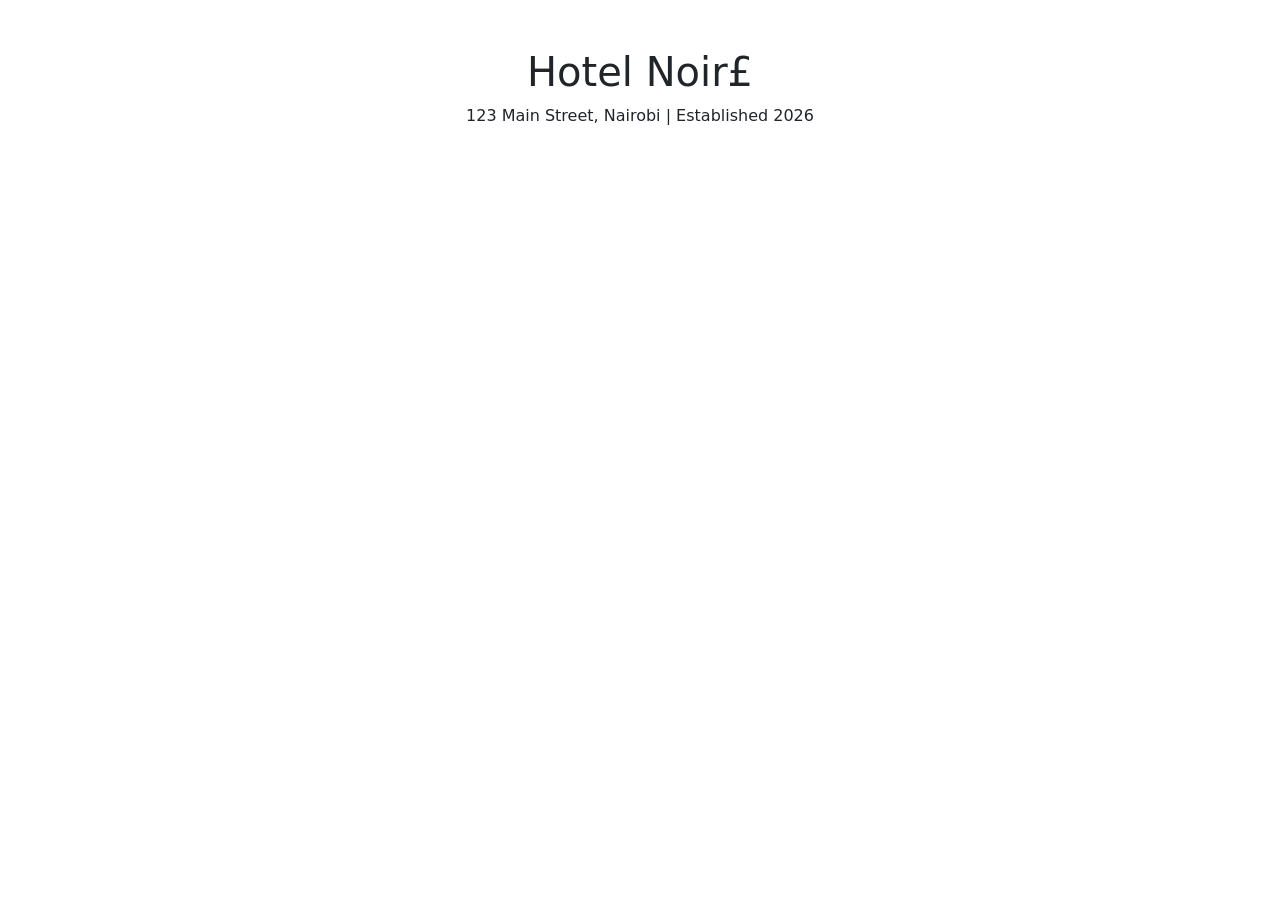
==== Hotel Noir£.html @ d3983331 "Initial Commit" ====
<!DOCTYPE html>
<html lang="en">
<head>
    <meta charset="UTF-8">
    <meta name="viewport" content="width=device-width, initial-scale=1.0">
    <title>Hotel Noir£ | Nairobi Luxury Boutique Hotel</title>
    <!-- Bootstrap 5 CSS -->
    <link href="https://cdn.jsdelivr.net/npm/bootstrap@5.3.0-alpha1/dist/css/bootstrap.min.css" rel="stylesheet">
    <!-- Custom CSS -->
    <link rel="stylesheet" href="css/styles.css">
</head>
<body>
    <h1 class="text-center mt-5">Hotel Noir£</h1>
    <p class="text-center">123 Main Street, Nairobi | Established 2026</p>
    
    <script src="https://cdn.jsdelivr.net/npm/bootstrap@5.3.0-alpha1/dist/js/bootstrap.bundle.min.js"></script>
    <script src="js/main.js"></script>
</body>
</html>
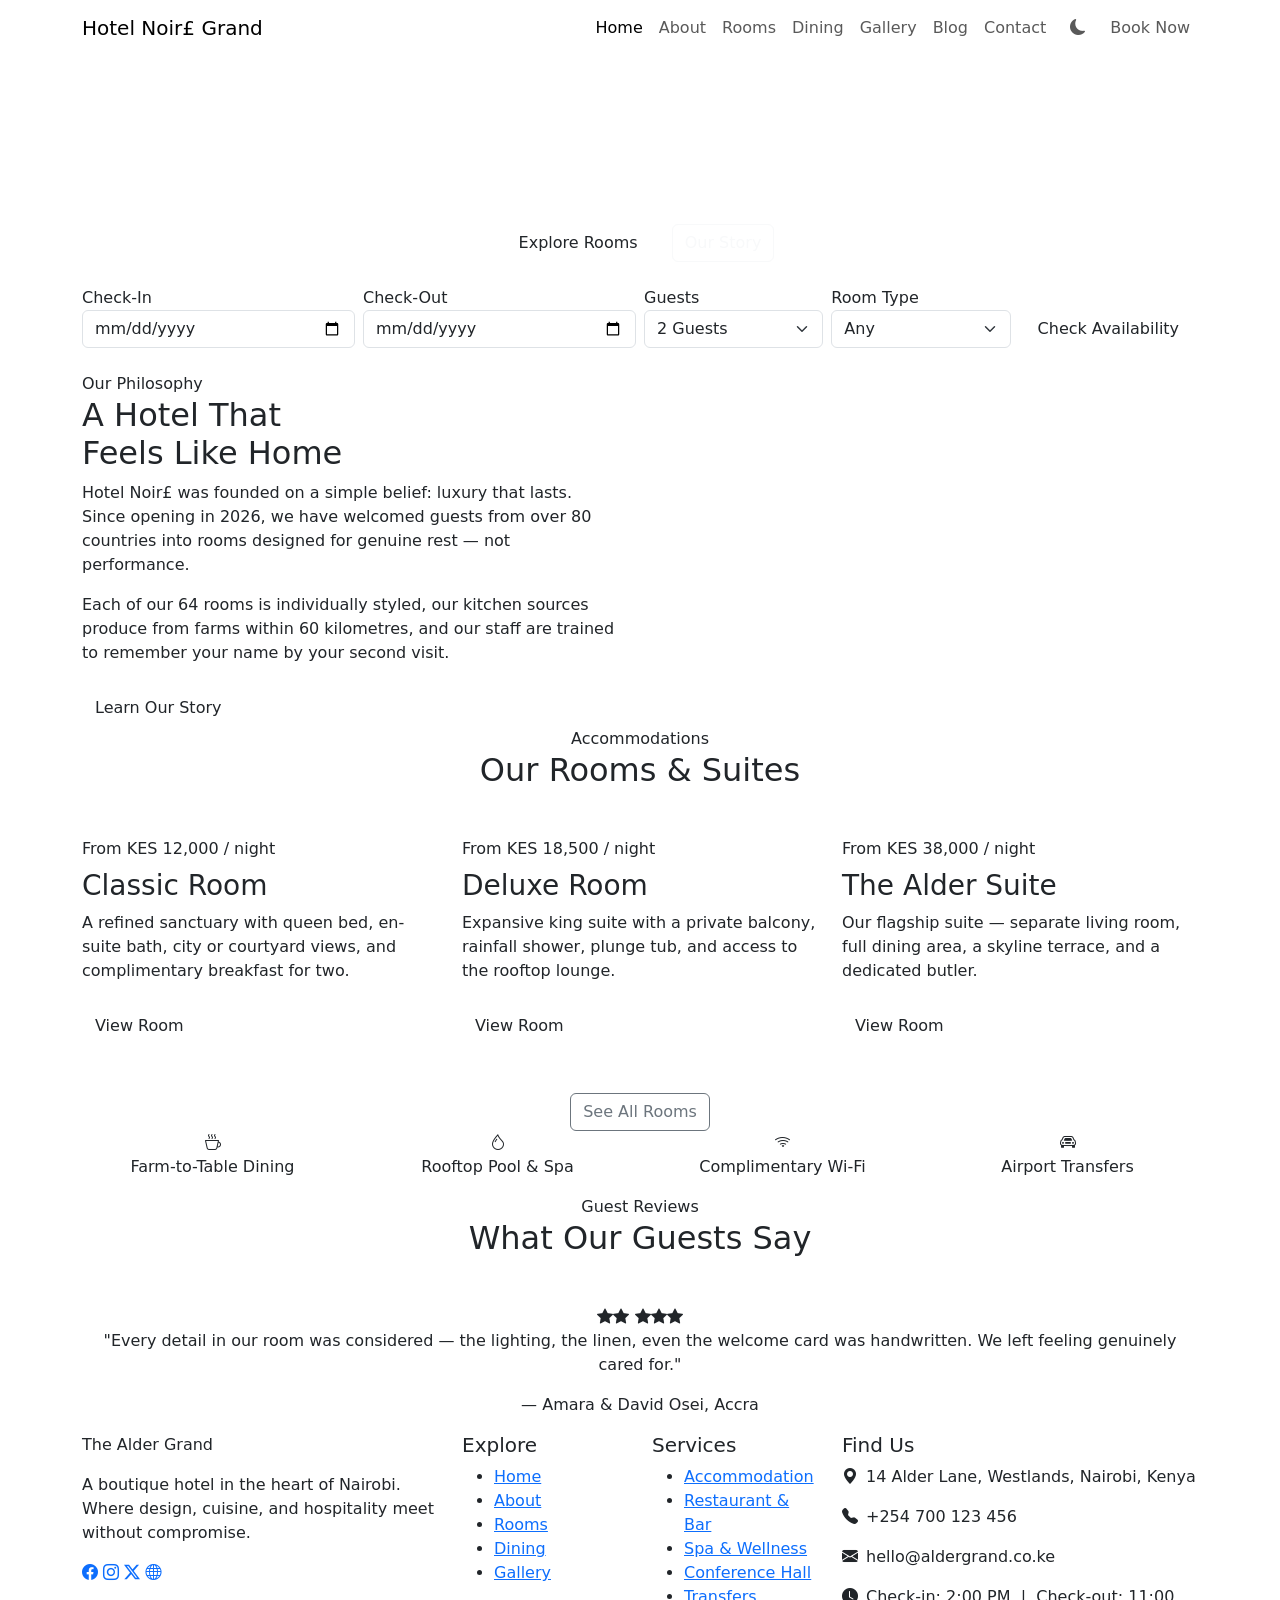
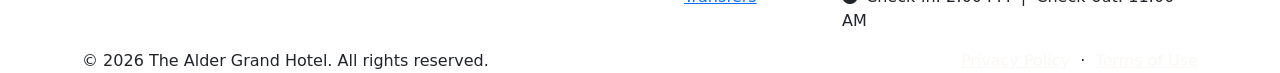
==== commit f94c44c4: "Made the HTML skeleton" ====
--- a/Hotel Noir£.html
+++ b/Hotel Noir£.html
@@ -1,19 +1,326 @@
+<!-- COMMIT 6: "Build homepage - hero section, navbar, and footer structure" -->
 <!DOCTYPE html>
 <html lang="en">
 <head>
-    <meta charset="UTF-8">
-    <meta name="viewport" content="width=device-width, initial-scale=1.0">
-    <title>Hotel Noir£ | Nairobi Luxury Boutique Hotel</title>
-    <!-- Bootstrap 5 CSS -->
-    <link href="https://cdn.jsdelivr.net/npm/bootstrap@5.3.0-alpha1/dist/css/bootstrap.min.css" rel="stylesheet">
-    <!-- Custom CSS -->
-    <link rel="stylesheet" href="css/styles.css">
+  <meta charset="UTF-8" />
+  <meta name="viewport" content="width=device-width, initial-scale=1.0" />
+  <meta name="description" content="The Alder Grand Hotel - Luxury boutique hotel in the heart of Nairobi. Book your stay today." />
+  <title>Hotel Noir£ | Home</title>
+  <link href="https://cdn.jsdelivr.net/npm/bootstrap@5.3.0/dist/css/bootstrap.min.css" rel="stylesheet" />
+  <link href="https://fonts.googleapis.com/css2?family=Playfair+Display:ital,wght@0,400;0,700;1,400&family=Inter:wght@300;400;500;600&display=swap" rel="stylesheet" />
+  <link href="https://cdn.jsdelivr.net/npm/bootstrap-icons@1.10.5/font/bootstrap-icons.css" rel="stylesheet" />
+  <link rel="stylesheet" href="css/style.css" />
+  <link rel="stylesheet" href="css/navbar.css" />
+  <link rel="stylesheet" href="css/footer.css" />
+  <link rel="stylesheet" href="css/home.css" />
 </head>
 <body>
-    <h1 class="text-center mt-5">Hotel Noir£</h1>
-    <p class="text-center">123 Main Street, Nairobi | Established 2026</p>
-    
-    <script src="https://cdn.jsdelivr.net/npm/bootstrap@5.3.0-alpha1/dist/js/bootstrap.bundle.min.js"></script>
-    <script src="js/main.js"></script>
+
+  <!-- NAVBAR -->
+  <nav class="navbar navbar-expand-lg alder-navbar" aria-label="Main navigation">
+    <div class="container">
+      <a class="navbar-brand" href="index.html">Hotel Noir£ <span>Grand</span></a>
+      <button class="navbar-toggler" type="button" data-bs-toggle="collapse"
+        data-bs-target="#mainNavbar" aria-controls="mainNavbar"
+        aria-expanded="false" aria-label="Toggle navigation">
+        <span class="navbar-toggler-icon"></span>
+      </button>
+      <div class="collapse navbar-collapse" id="mainNavbar">
+        <ul class="navbar-nav ms-auto align-items-lg-center">
+          <li class="nav-item"><a class="nav-link active" href="index.html">Home</a></li>
+          <li class="nav-item"><a class="nav-link" href="pages/about.html">About</a></li>
+          <li class="nav-item"><a class="nav-link" href="pages/rooms.html">Rooms</a></li>
+          <li class="nav-item"><a class="nav-link" href="pages/dining.html">Dining</a></li>
+          <li class="nav-item"><a class="nav-link" href="pages/gallery.html">Gallery</a></li>
+          <li class="nav-item"><a class="nav-link" href="pages/blog.html">Blog</a></li>
+          <li class="nav-item"><a class="nav-link" href="pages/contact.html">Contact</a></li>
+          <li class="nav-item ms-lg-2">
+            <button id="darkModeToggle" class="btn btn-sm nav-link" aria-label="Switch to dark mode">
+              <i class="bi bi-moon-fill"></i>
+            </button>
+          </li>
+          <li class="nav-item ms-lg-2">
+            <a class="nav-link nav-cta" href="pages/rooms.html">Book Now</a>
+          </li>
+        </ul>
+      </div>
+    </div>
+  </nav>
+
+  <!-- HERO -->
+  <section class="hero" aria-label="Welcome to Hotel Noir£ Grand">
+    <div class="hero__overlay"></div>
+    <div class="container hero__content text-center text-white">
+      <span class="section-label" style="color: var(--color-gold);">Nairobi, Kenya</span>
+      <h1 class="hero__title">Where Stillness<br /><em>Meets Splendour</em></h1>
+      <span class="gold-rule"></span>
+      <p class="hero__subtitle">
+        A boutique escape in the heart of the city — curated for those who travel with intention.
+      </p>
+      <div class="hero__actions">
+        <a href="pages/rooms.html" class="btn btn-gold me-3">Explore Rooms</a>
+        <a href="pages/about.html" class="btn btn-outline-light">Our Story</a>
+      </div>
+    </div>
+    <div class="hero__scroll-hint" aria-hidden="true"><span></span></div>
+  </section>
+
+  <!-- QUICK BOOKING BAR -->
+  <section class="booking-bar bg-forest" aria-label="Quick booking form">
+    <div class="container py-4">
+      <form class="row g-2 align-items-end" id="quickBookForm" novalidate>
+        <div class="col-12 col-md-3">
+          <label class="booking-form__label" for="checkIn">Check-In</label>
+          <input type="date" class="form-control booking-form__input" id="checkIn" required />
+        </div>
+        <div class="col-12 col-md-3">
+          <label class="booking-form__label" for="checkOut">Check-Out</label>
+          <input type="date" class="form-control booking-form__input" id="checkOut" required />
+        </div>
+        <div class="col-12 col-md-2">
+          <label class="booking-form__label" for="guests">Guests</label>
+          <select class="form-select booking-form__input" id="guests">
+            <option value="1">1 Guest</option>
+            <option value="2" selected>2 Guests</option>
+            <option value="3">3 Guests</option>
+            <option value="4">4 Guests</option>
+          </select>
+        </div>
+        <div class="col-12 col-md-2">
+          <label class="booking-form__label" for="roomType">Room Type</label>
+          <select class="form-select booking-form__input" id="roomType">
+            <option value="any">Any</option>
+            <option value="classic">Classic</option>
+            <option value="deluxe">Deluxe</option>
+            <option value="suite">Suite</option>
+          </select>
+        </div>
+        <div class="col-12 col-md-2">
+          <button type="submit" class="btn btn-gold w-100">Check Availability</button>
+        </div>
+      </form>
+    </div>
+  </section>
+
+  <!-- WELCOME SECTION -->
+  <section class="section-pad bg-ivory" aria-labelledby="welcome-heading">
+    <div class="container">
+      <div class="row align-items-center g-5">
+        <div class="col-lg-6">
+          <span class="section-label">Our Philosophy</span>
+          <h2 class="section-title" id="welcome-heading">A Hotel That<br />Feels Like Home</h2>
+          <span class="gold-rule gold-rule--left"></span>
+          <p class="mb-3">
+            Hotel Noir£ was founded on a simple belief: luxury that lasts.
+            Since opening in 2026, we have welcomed guests from over 80 countries into rooms
+            designed for genuine rest — not performance.
+          </p>
+          <p class="mb-4">
+            Each of our 64 rooms is individually styled, our kitchen sources produce from
+            farms within 60 kilometres, and our staff are trained to remember your name by
+            your second visit.
+          </p>
+          <a href="pages/about.html" class="btn btn-gold">Learn Our Story</a>
+        </div>
+        <div class="col-lg-6">
+          <div class="welcome-img-wrap">
+            <div class="welcome-img welcome-img--main" role="img" aria-label="Hotel lobby interior"></div>
+            <div class="welcome-img welcome-img--accent" aria-hidden="true"></div>
+          </div>
+        </div>
+      </div>
+    </div>
+  </section>
+
+  <!-- FEATURED ROOMS -->
+  <section class="section-pad" aria-labelledby="rooms-heading">
+    <div class="container">
+      <div class="text-center mb-5">
+        <span class="section-label">Accommodations</span>
+        <h2 class="section-title" id="rooms-heading">Our Rooms &amp; Suites</h2>
+        <span class="gold-rule"></span>
+      </div>
+      <div class="row g-4">
+        <div class="col-12 col-md-4">
+          <article class="alder-card h-100">
+            <div class="room-card__img room-card__img--classic" role="img" aria-label="Classic Room"></div>
+            <div class="alder-card__body">
+              <span class="room-badge">From KES 12,000 / night</span>
+              <h3 class="mt-2">Classic Room</h3>
+              <p>A refined sanctuary with queen bed, en-suite bath, city or courtyard views, and complimentary breakfast for two.</p>
+              <a href="pages/rooms.html#classic" class="btn btn-gold mt-2">View Room</a>
+            </div>
+          </article>
+        </div>
+        <div class="col-12 col-md-4">
+          <article class="alder-card h-100">
+            <div class="room-card__img room-card__img--deluxe" role="img" aria-label="Deluxe Room"></div>
+            <div class="alder-card__body">
+              <span class="room-badge">From KES 18,500 / night</span>
+              <h3 class="mt-2">Deluxe Room</h3>
+              <p>Expansive king suite with a private balcony, rainfall shower, plunge tub, and access to the rooftop lounge.</p>
+              <a href="pages/rooms.html#deluxe" class="btn btn-gold mt-2">View Room</a>
+            </div>
+          </article>
+        </div>
+        <div class="col-12 col-md-4">
+          <article class="alder-card h-100">
+            <div class="room-card__img room-card__img--suite" role="img" aria-label="The Alder Suite"></div>
+            <div class="alder-card__body">
+              <span class="room-badge">From KES 38,000 / night</span>
+              <h3 class="mt-2">The Alder Suite</h3>
+              <p>Our flagship suite — separate living room, full dining area, a skyline terrace, and a dedicated butler.</p>
+              <a href="pages/rooms.html#suite" class="btn btn-gold mt-2">View Room</a>
+            </div>
+          </article>
+        </div>
+      </div>
+      <div class="text-center mt-5">
+        <a href="pages/rooms.html" class="btn btn-outline-secondary">See All Rooms</a>
+      </div>
+    </div>
+  </section>
+
+  <!-- AMENITIES BAR -->
+  <section class="bg-forest section-pad-sm" aria-label="Hotel amenities">
+    <div class="container">
+      <div class="row text-center g-4">
+        <div class="col-6 col-md-3">
+          <i class="bi bi-cup-hot amenity-icon" aria-hidden="true"></i>
+          <p class="amenity-label">Farm-to-Table Dining</p>
+        </div>
+        <div class="col-6 col-md-3">
+          <i class="bi bi-droplet amenity-icon" aria-hidden="true"></i>
+          <p class="amenity-label">Rooftop Pool &amp; Spa</p>
+        </div>
+        <div class="col-6 col-md-3">
+          <i class="bi bi-wifi amenity-icon" aria-hidden="true"></i>
+          <p class="amenity-label">Complimentary Wi-Fi</p>
+        </div>
+        <div class="col-6 col-md-3">
+          <i class="bi bi-car-front amenity-icon" aria-hidden="true"></i>
+          <p class="amenity-label">Airport Transfers</p>
+        </div>
+      </div>
+    </div>
+  </section>
+
+  <!-- TESTIMONIALS -->
+  <section class="section-pad bg-ivory" aria-labelledby="testimonials-heading">
+    <div class="container">
+      <div class="text-center mb-5">
+        <span class="section-label">Guest Reviews</span>
+        <h2 class="section-title" id="testimonials-heading">What Our Guests Say</h2>
+        <span class="gold-rule"></span>
+      </div>
+      <div id="testimonialCarousel" class="carousel slide" data-bs-ride="carousel" data-bs-interval="5000">
+        <div class="carousel-inner">
+          <div class="carousel-item active">
+            <div class="testimonial-card text-center mx-auto">
+              <div class="testimonial-stars" aria-label="5 out of 5 stars">
+                <i class="bi bi-star-fill"></i><i class="bi bi-star-fill"></i>
+                <i class="bi bi-star-fill"></i><i class="bi bi-star-fill"></i><i class="bi bi-star-fill"></i>
+              </div>
+              <blockquote class="testimonial-quote">
+                "Every detail in our room was considered — the lighting, the linen, even the
+                welcome card was handwritten. We left feeling genuinely cared for."
+              </blockquote>
+              <p class="testimonial-author">— Amara &amp; David Osei, Accra</p>
+            </div>
+          </div>
+          <div class="carousel-item">
+            <div class="testimonial-card text-center mx-auto">
+              <div class="testimonial-stars" aria-label="5 out of 5 stars">
+                <i class="bi bi-star-fill"></i><i class="bi bi-star-fill"></i>
+                <i class="bi bi-star-fill"></i><i class="bi bi-star-fill"></i><i class="bi bi-star-fill"></i>
+              </div>
+              <blockquote class="testimonial-quote">
+                "The restaurant alone is worth the trip. Chef Wanjiku's lamb was the single
+                best meal of our three-week African tour."
+              </blockquote>
+              <p class="testimonial-author">— Søren Lindqvist, Copenhagen</p>
+            </div>
+          </div>
+          <div class="carousel-item">
+            <div class="testimonial-card text-center mx-auto">
+              <div class="testimonial-stars" aria-label="5 out of 5 stars">
+                <i class="bi bi-star-fill"></i><i class="bi bi-star-fill"></i>
+                <i class="bi bi-star-fill"></i><i class="bi bi-star-fill"></i><i class="bi bi-star-fill"></i>
+              </div>
+              <blockquote class="testimonial-quote">
+                "I travel for work constantly. This is the only hotel where I never feel
+                like a transaction. They upgraded me without being asked, twice."
+              </blockquote>
+              <p class="testimonial-author">— Priya Mehrotra, Mumbai</p>
+            </div>
+          </div>
+        </div>
+        <button class="carousel-control-prev" type="button" data-bs-target="#testimonialCarousel" data-bs-slide="prev" aria-label="Previous review">
+          <span class="carousel-control-prev-icon" aria-hidden="true"></span>
+        </button>
+        <button class="carousel-control-next" type="button" data-bs-target="#testimonialCarousel" data-bs-slide="next" aria-label="Next review">
+          <span class="carousel-control-next-icon" aria-hidden="true"></span>
+        </button>
+      </div>
+    </div>
+  </section>
+
+  <!-- FOOTER -->
+  <footer class="alder-footer" aria-label="Site footer">
+    <div class="container">
+      <div class="row g-4">
+        <div class="col-12 col-lg-4">
+          <p class="footer-brand">The Alder <span>Grand</span></p>
+          <div class="footer-gold-rule"></div>
+          <p>A boutique hotel in the heart of Nairobi. Where design, cuisine, and hospitality meet without compromise.</p>
+          <div class="footer-social mt-3">
+            <a href="#" aria-label="Facebook"><i class="bi bi-facebook"></i></a>
+            <a href="#" aria-label="Instagram"><i class="bi bi-instagram"></i></a>
+            <a href="#" aria-label="Twitter / X"><i class="bi bi-twitter-x"></i></a>
+            <a href="#" aria-label="Our website"><i class="bi bi-globe"></i></a>
+          </div>
+        </div>
+        <div class="col-6 col-lg-2">
+          <h5>Explore</h5>
+          <ul>
+            <li><a href="index.html">Home</a></li>
+            <li><a href="pages/about.html">About</a></li>
+            <li><a href="pages/rooms.html">Rooms</a></li>
+            <li><a href="pages/dining.html">Dining</a></li>
+            <li><a href="pages/gallery.html">Gallery</a></li>
+          </ul>
+        </div>
+        <div class="col-6 col-lg-2">
+          <h5>Services</h5>
+          <ul>
+            <li><a href="pages/rooms.html">Accommodation</a></li>
+            <li><a href="pages/dining.html">Restaurant &amp; Bar</a></li>
+            <li><a href="#">Spa &amp; Wellness</a></li>
+            <li><a href="#">Conference Hall</a></li>
+            <li><a href="pages/contact.html">Transfers</a></li>
+          </ul>
+        </div>
+        <div class="col-12 col-lg-4">
+          <h5>Find Us</h5>
+          <p><i class="bi bi-geo-alt-fill me-2" style="color: var(--color-gold);"></i>14 Alder Lane, Westlands, Nairobi, Kenya</p>
+          <p><i class="bi bi-telephone-fill me-2" style="color: var(--color-gold);"></i>+254 700 123 456</p>
+          <p><i class="bi bi-envelope-fill me-2" style="color: var(--color-gold);"></i>hello@aldergrand.co.ke</p>
+          <p><i class="bi bi-clock-fill me-2" style="color: var(--color-gold);"></i>Check-in: 2:00 PM &nbsp;|&nbsp; Check-out: 11:00 AM</p>
+        </div>
+      </div>
+      <div class="footer-bottom d-flex flex-wrap justify-content-between align-items-center">
+        <p class="mb-0">&copy; 2026 The Alder Grand Hotel. All rights reserved.</p>
+        <p class="mb-0">
+          <a href="#" style="color: rgba(245,240,232,0.45);">Privacy Policy</a>
+          &nbsp;·&nbsp;
+          <a href="#" style="color: rgba(245,240,232,0.45);">Terms of Use</a>
+        </p>
+      </div>
+    </div>
+  </footer>
+
+  <script src="https://cdn.jsdelivr.net/npm/bootstrap@5.3.0/dist/js/bootstrap.bundle.min.js"></script>
+  <script src="js/main.js"></script>
+  <script src="js/home.js"></script>
 </body>
 </html>
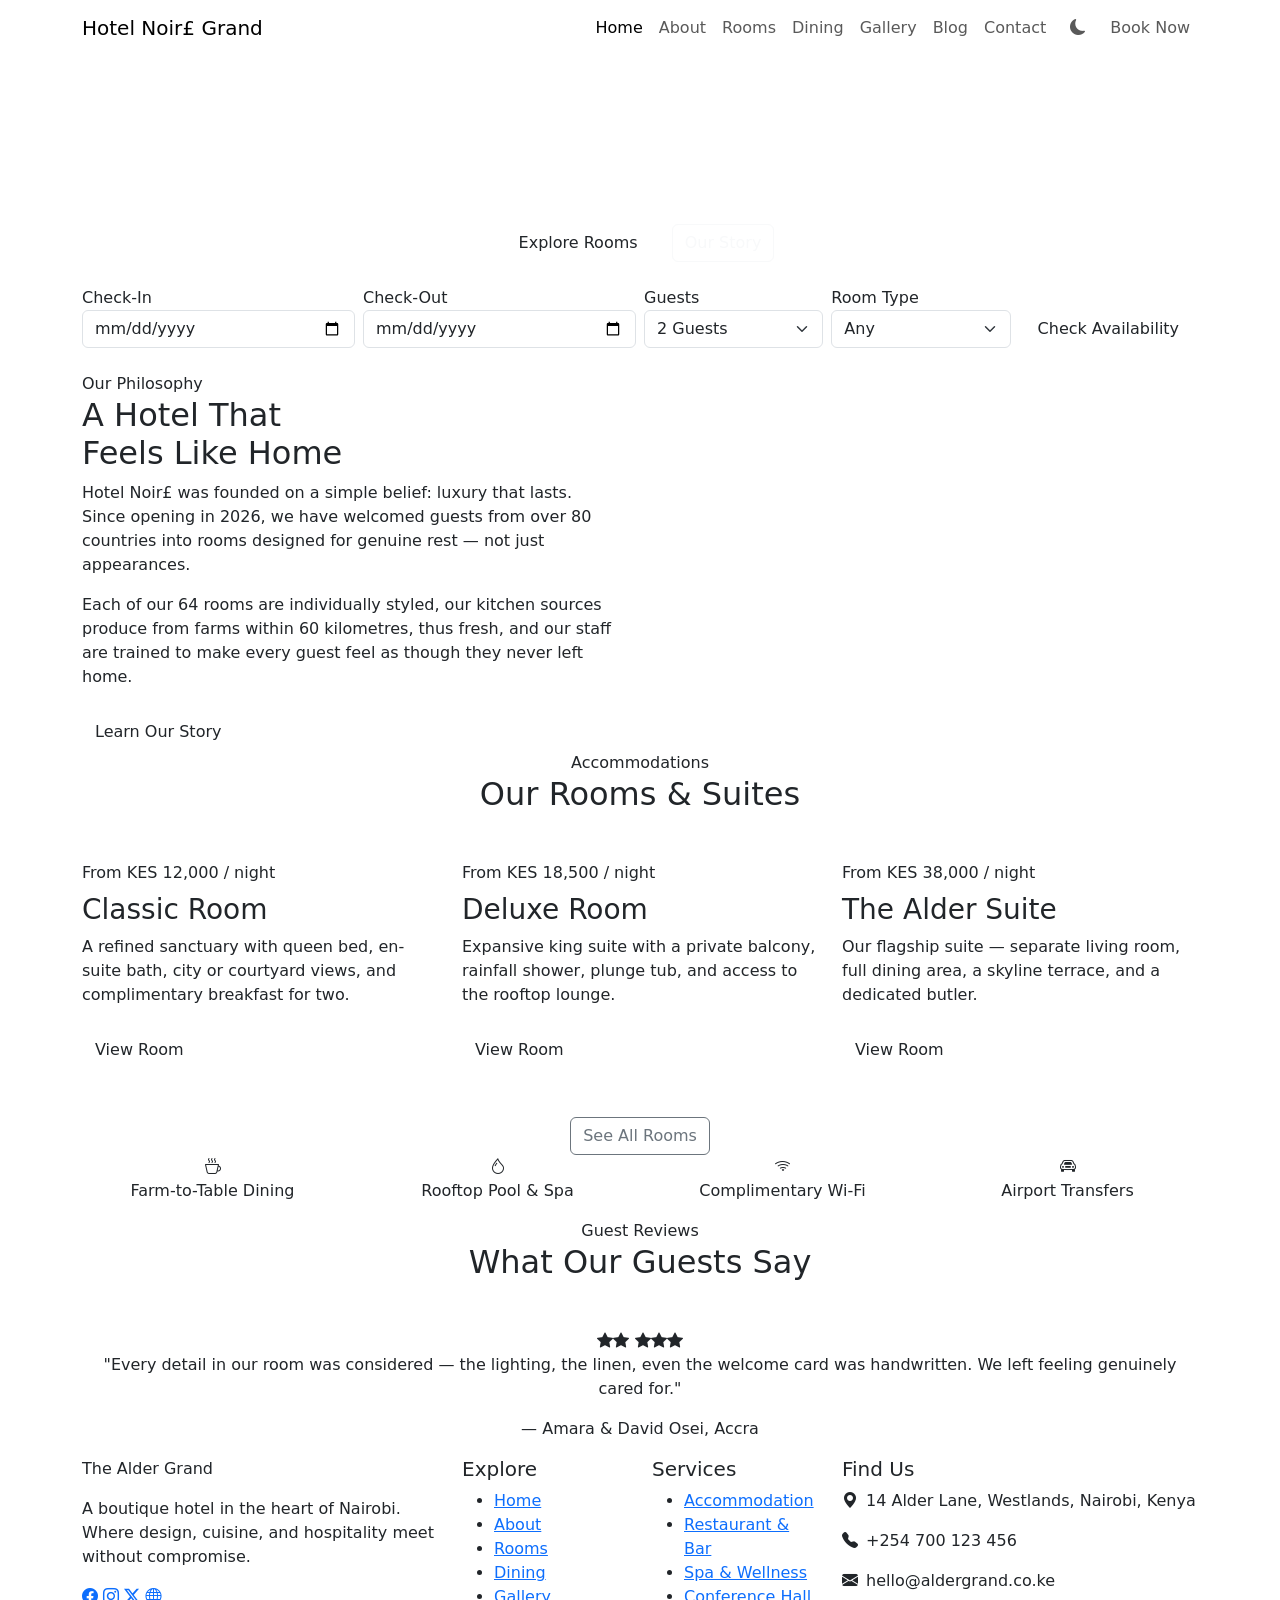
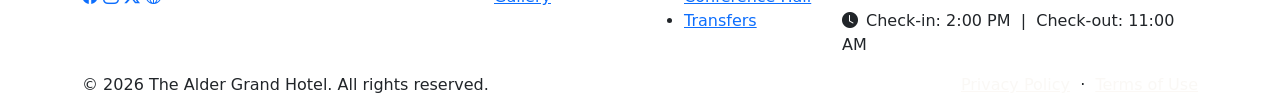
==== commit 59bb4507: "Grammatical error changes" ====
--- a/Hotel Noir£.html
+++ b/Hotel Noir£.html
@@ -5,7 +5,7 @@
   <meta charset="UTF-8" />
   <meta name="viewport" content="width=device-width, initial-scale=1.0" />
   <meta name="description" content="The Alder Grand Hotel - Luxury boutique hotel in the heart of Nairobi. Book your stay today." />
-  <title>Hotel Noir£ | Home</title>
+  <title>Hotel Noir£ Grand | Home</title>
   <link href="https://cdn.jsdelivr.net/npm/bootstrap@5.3.0/dist/css/bootstrap.min.css" rel="stylesheet" />
   <link href="https://fonts.googleapis.com/css2?family=Playfair+Display:ital,wght@0,400;0,700;1,400&family=Inter:wght@300;400;500;600&display=swap" rel="stylesheet" />
   <link href="https://cdn.jsdelivr.net/npm/bootstrap-icons@1.10.5/font/bootstrap-icons.css" rel="stylesheet" />
@@ -52,7 +52,7 @@
     <div class="hero__overlay"></div>
     <div class="container hero__content text-center text-white">
       <span class="section-label" style="color: var(--color-gold);">Nairobi, Kenya</span>
-      <h1 class="hero__title">Where Stillness<br /><em>Meets Splendour</em></h1>
+      <h1 class="hero__title">Where Stillness<br /><em>Meets Elegance</em></h1>
       <span class="gold-rule"></span>
       <p class="hero__subtitle">
         A boutique escape in the heart of the city — curated for those who travel with intention.
@@ -113,12 +113,11 @@
           <p class="mb-3">
             Hotel Noir£ was founded on a simple belief: luxury that lasts.
             Since opening in 2026, we have welcomed guests from over 80 countries into rooms
-            designed for genuine rest — not performance.
+            designed for genuine rest — not just appearances.
           </p>
           <p class="mb-4">
-            Each of our 64 rooms is individually styled, our kitchen sources produce from
-            farms within 60 kilometres, and our staff are trained to remember your name by
-            your second visit.
+            Each of our 64 rooms are individually styled, our kitchen sources produce from
+            farms within 60 kilometres, thus fresh, and our staff are trained to make every guest feel as though they never left home.
           </p>
           <a href="pages/about.html" class="btn btn-gold">Learn Our Story</a>
         </div>
